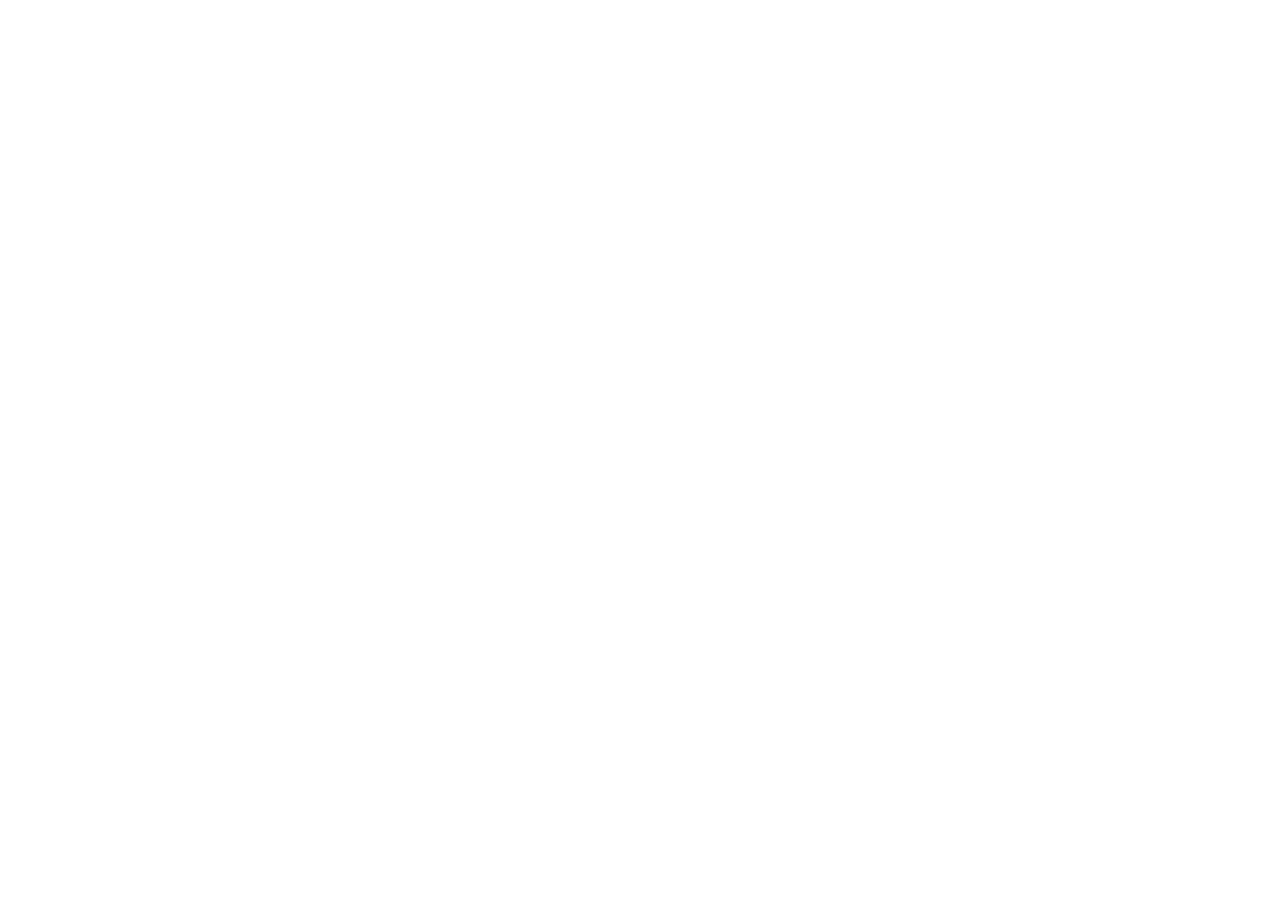
==== index.html @ 30a95841 "website skeleton" ====
<!DOCTYPE html>
<html lang="en">
<head>
    <meta charset="UTF-8">
    <meta name="viewport" content="width=device-width, initial-scale=1.0">
    <title>Code For Justice</title>
    <link href="styles.css" rel="stylesheet">
    <script src="script.js"></script>
</head>
<body>
    
</body>
</html>
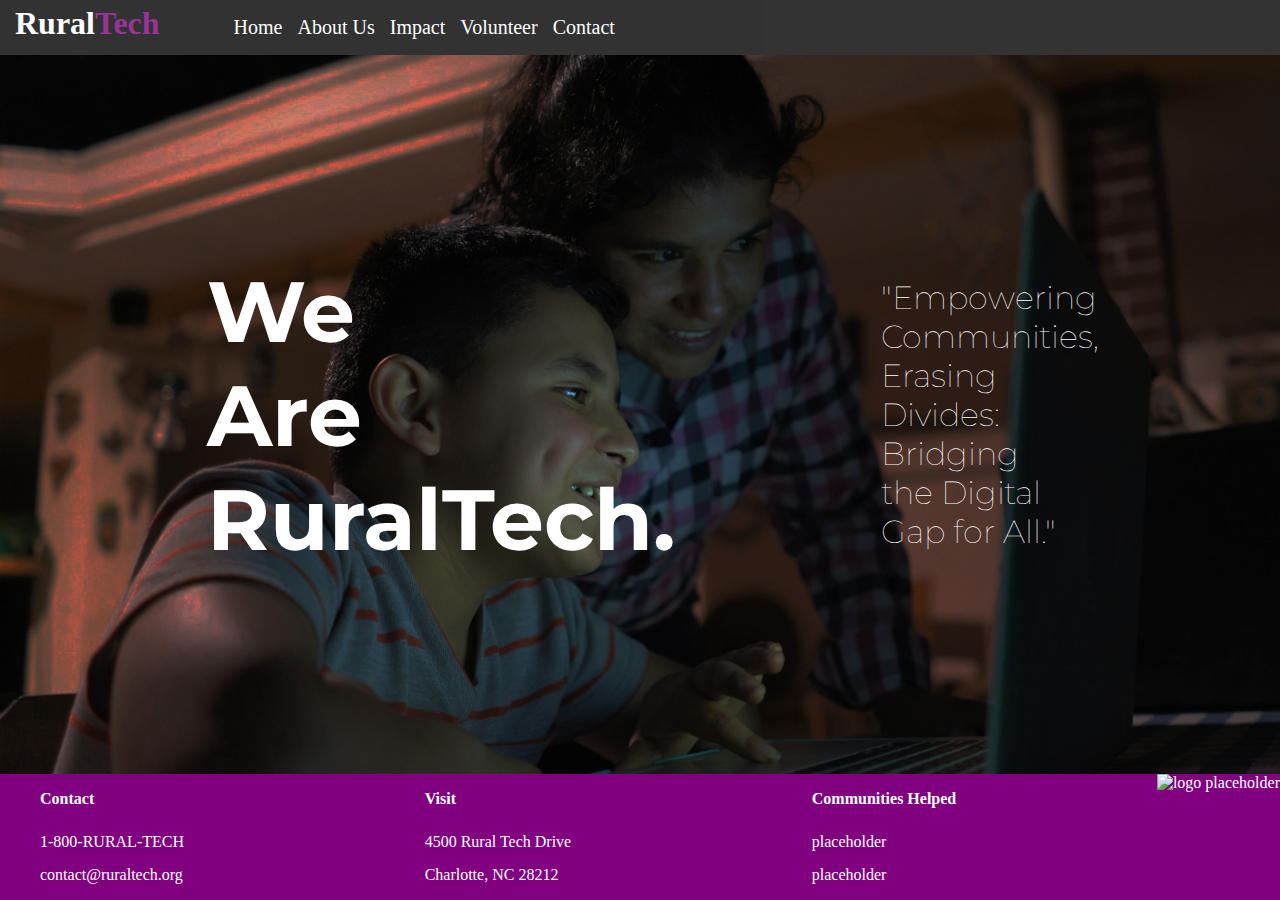
==== commit 8b55eb16: "Merge pull request #2 from clerickbarrion/homepage_tommy" ====
--- a/index.html
+++ b/index.html
@@ -3,11 +3,53 @@
 <head>
     <meta charset="UTF-8">
     <meta name="viewport" content="width=device-width, initial-scale=1.0">
-    <title>Code For Justice</title>
+    <title>RuralTech</title>
+    <link href="index.css" rel="stylesheet">
     <link href="styles.css" rel="stylesheet">
     <script src="script.js"></script>
 </head>
 <body>
-    
+    <header>
+        <h1>Rural<mark>Tech</mark></h1>
+        <nav>
+            <ul>
+                <li><a href="index.html">Home</a></li>
+                <li><a href="about.html">About Us</a></li>
+                <li><a href="impact.html">Impact</a></li>
+                <li><a href="volunteer.html">Volunteer</a></li>
+                <li><a href="contact.html">Contact</a></li>
+            </ul>
+        </nav>
+    </header>
+
+    <main>
+        <div class="content-container">
+            <div class="titleCard">
+                <h1>We</h1>
+                <h1>Are</h1>
+                <h1>RuralTech.</h1>
+            </div>
+            <p>"Empowering Communities, Erasing Divides: Bridging the Digital Gap for All."</p>
+        </div>
+    </main>
+
+    <footer>
+        <ul>
+            <li>Contact</li>
+            <li>1-800-RURAL-TECH</li>
+            <li>contact@ruraltech.org</li>
+        </ul>
+        <ul>
+            <li>Visit</li>
+            <li>4500 Rural Tech Drive</li>
+            <li>Charlotte, NC 28212</li>
+        </ul>
+        <ul>
+            <li>Communities Helped</li>
+            <li>placeholder</li>
+            <li>placeholder</li>
+        </ul>
+        <img src="placeholder" alt="logo placeholder">
+    </footer>
 </body>
 </html>--- a/index.css
+++ b/index.css
@@ -0,0 +1,39 @@
+@import url('https://fonts.googleapis.com/css2?family=Montserrat:wght@100;400;700&display=swap');
+
+main {
+    height: 100%;
+    display: flex;
+    align-items: center;
+    background: url(assets/homepagebg.jpg) no-repeat;
+    background-size: cover;
+    width: 1920px;
+    height: 1080px;
+    background-position: center;
+}
+
+.titleCard {
+    display: flex;
+    flex-direction: column;
+    position: relative;
+}
+
+.titleCard h1 {
+    font-family: 'Montserrat', sans-serif;
+    color: white;
+    font-size: 64pt;
+    font-weight: 700;
+    margin: 0;
+}
+
+.content-container {
+    display: flex;
+    align-items: center;
+    justify-content: space-evenly;
+    width: 100%;
+}
+
+.content-container p {
+    width: 15%;
+    color: white;
+    font: 100 24pt 'Montserrat', 'sans-serif';
+}--- a/styles.css
+++ b/styles.css
@@ -0,0 +1,73 @@
+html {
+    width: 100%;
+    height: 100%;
+}
+
+body {
+    display:flex;
+    height: 100%;
+    flex-direction: column;
+    justify-content: space-between;
+    margin:0;
+}
+
+/*nav*/
+header {
+    background-color: black;
+    opacity: 0.8;
+    justify-content: center;
+    width: 100%;
+}
+
+header > * {
+    display: inline-block;
+    margin: auto 15px;
+}
+
+h1 {
+    color: white
+}
+
+mark {
+    background-color: black;
+    color: purple
+}
+
+ul {
+    display: flex;
+    gap: 15px;
+}
+
+li {
+    list-style-type: none;
+}
+
+li a {
+    text-decoration: none;
+    color: white;
+    font-size: 20px;;
+}
+
+/*main*/
+main {
+    width: 100%;
+}
+/*footer*/
+footer {
+    width:100%;
+    background-color: purple;
+    display:flex;
+    flex-wrap: wrap;
+    justify-content: space-between;
+    color: white;
+}
+
+footer > ul {
+    display: flex;
+    flex-direction: column;
+}
+
+footer ul > li:nth-child(1) {
+    font-weight: bold;
+    margin-bottom: 10px;
+}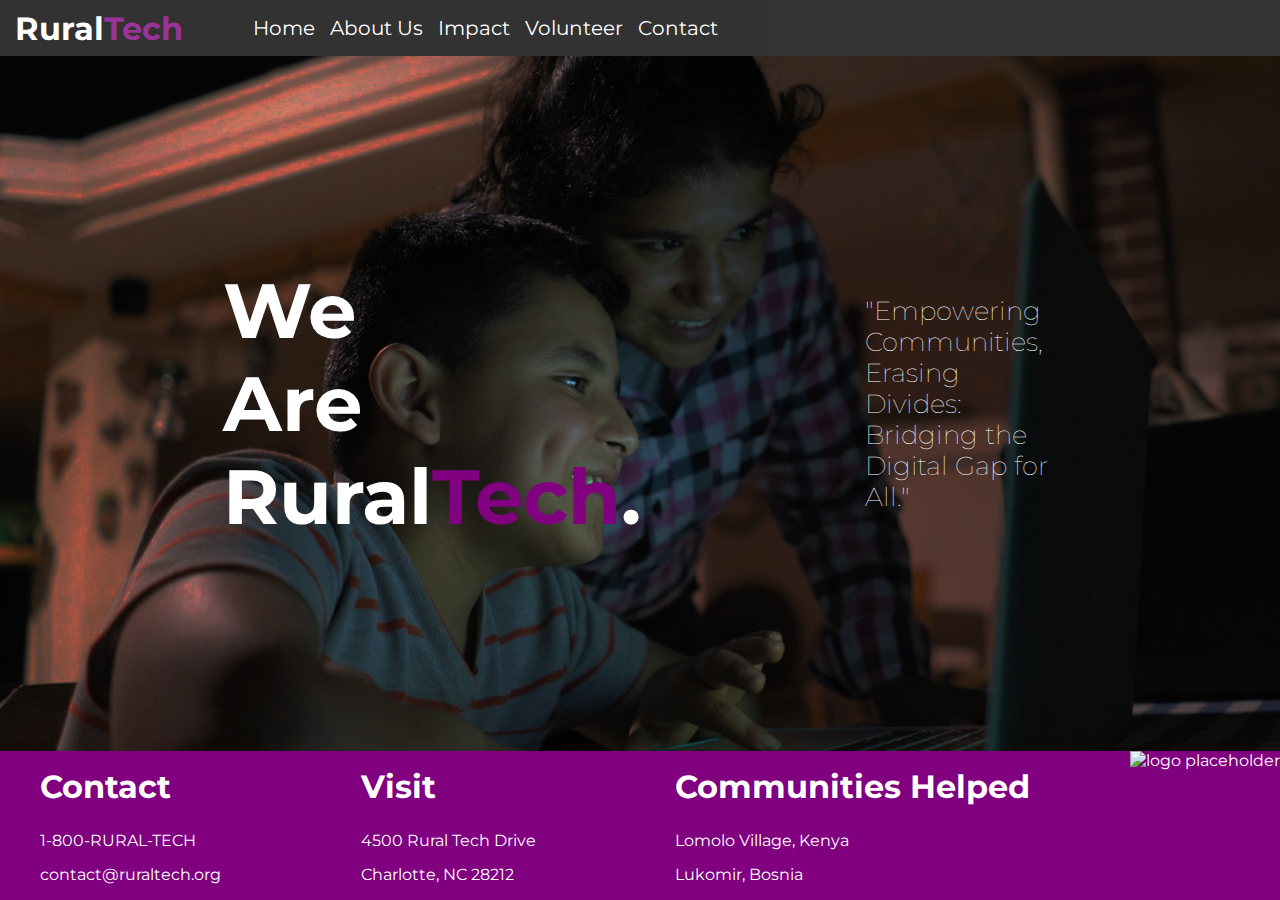
==== commit 567b559a: "made nav and footer responsive" ====
--- a/index.html
+++ b/index.html
@@ -27,7 +27,7 @@
             <div class="titleCard">
                 <h1>We</h1>
                 <h1>Are</h1>
-                <h1>RuralTech.</h1>
+                <h1>Rural<mark>Tech</mark>.</h1>
             </div>
             <p>"Empowering Communities, Erasing Divides: Bridging the Digital Gap for All."</p>
         </div>
@@ -46,8 +46,8 @@
         </ul>
         <ul>
             <li>Communities Helped</li>
-            <li>placeholder</li>
-            <li>placeholder</li>
+            <li>Lomolo Village, Kenya</li>
+            <li>Lukomir, Bosnia</li>
         </ul>
         <img src="placeholder" alt="logo placeholder">
     </footer>
--- a/index.css
+++ b/index.css
@@ -6,9 +6,8 @@
     align-items: center;
     background: url(assets/homepagebg.jpg) no-repeat;
     background-size: cover;
-    width: 1920px;
-    height: 1080px;
     background-position: center;
+    width: 100%;
 }
 
 .titleCard {
@@ -20,7 +19,7 @@
 .titleCard h1 {
     font-family: 'Montserrat', sans-serif;
     color: white;
-    font-size: 64pt;
+    font-size: 6vw;
     font-weight: 700;
     margin: 0;
 }
@@ -35,5 +34,21 @@
 .content-container p {
     width: 15%;
     color: white;
-    font: 100 24pt 'Montserrat', 'sans-serif';
+    font: 100 2vw 'Montserrat', 'sans-serif';
+}
+
+@media screen and (max-width: 767px) {
+    .content-container {
+        flex-direction: column;
+    }
+
+    .content-container p {
+        width: 30%;
+    }    
+}
+
+@media screen and (min-width: 768px) and (max-width: 1023px) {
+    .content-container p {
+        width: 20%;
+    }    
 }--- a/styles.css
+++ b/styles.css
@@ -1,6 +1,9 @@
+@import url('https://fonts.googleapis.com/css2?family=Montserrat&family=Space+Mono&display=swap');
+
 html {
     width: 100%;
     height: 100%;
+    font-family: 'Montserrat', sans-serif;
 }
 
 body {
@@ -15,8 +18,8 @@
 header {
     background-color: black;
     opacity: 0.8;
-    justify-content: center;
     width: 100%;
+    display:flex;
 }
 
 header > * {
@@ -29,12 +32,13 @@
 }
 
 mark {
-    background-color: black;
+    background-color: inherit;
     color: purple
 }
 
 ul {
     display: flex;
+    flex-wrap:wrap;
     gap: 15px;
 }
 
@@ -48,10 +52,7 @@
     font-size: 20px;;
 }
 
-/*main*/
-main {
-    width: 100%;
-}
+
 /*footer*/
 footer {
     width:100%;
@@ -69,5 +70,18 @@
 
 footer ul > li:nth-child(1) {
     font-weight: bold;
+    font-size: 32px;
     margin-bottom: 10px;
+}
+
+@media screen and (max-width: 768px) {
+    header {
+        justify-content: center;
+        flex-direction: column;
+    }
+    header > h1, header > nav, nav > ul {
+        text-align: center;
+        justify-content: center;
+        padding: 0;
+    }
 }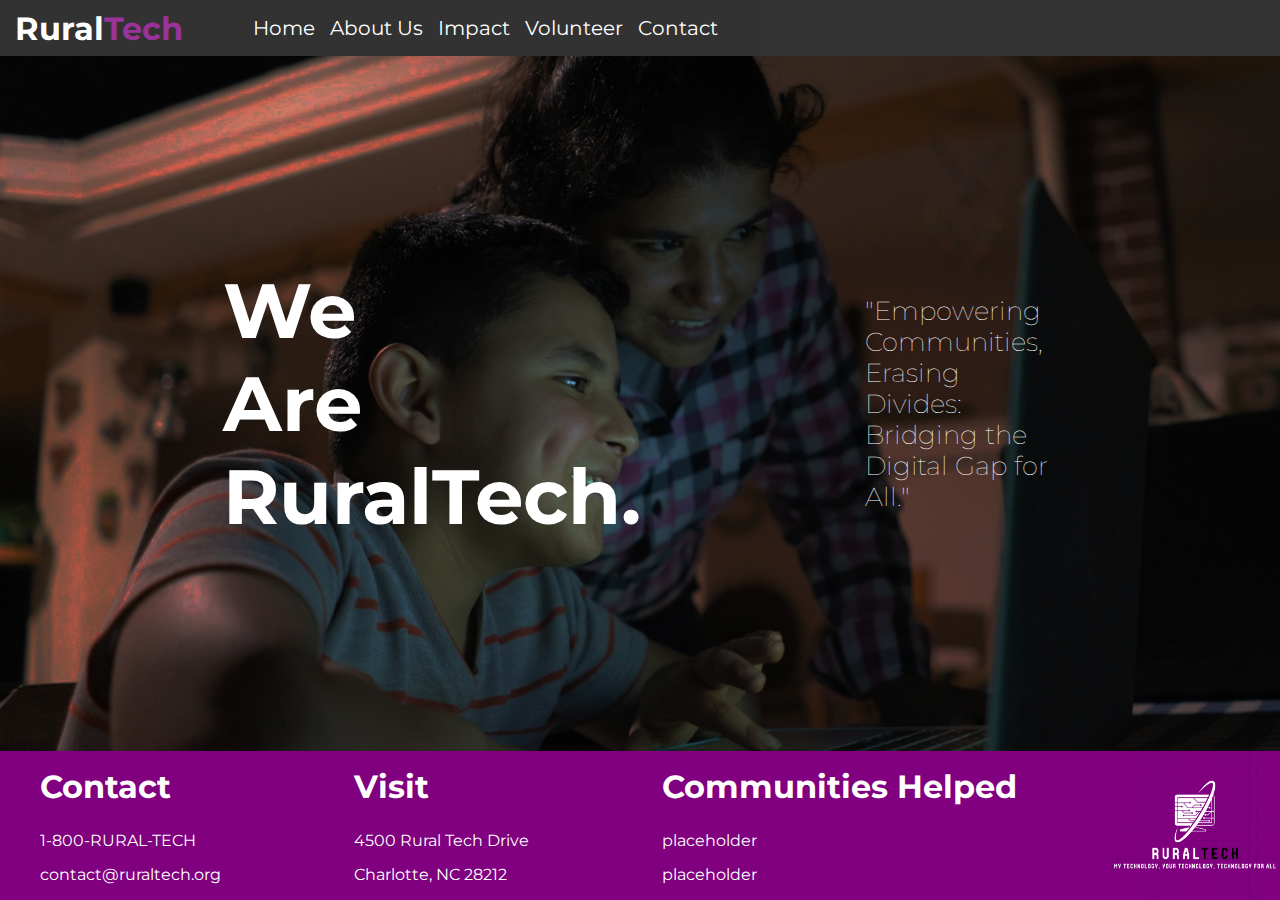
==== commit 4b2fb88c: "logos on each page, resized the image on the volunteer page" ====
--- a/index.html
+++ b/index.html
@@ -27,7 +27,7 @@
             <div class="titleCard">
                 <h1>We</h1>
                 <h1>Are</h1>
-                <h1>Rural<mark>Tech</mark>.</h1>
+                <h1>RuralTech.</h1>
             </div>
             <p>"Empowering Communities, Erasing Divides: Bridging the Digital Gap for All."</p>
         </div>
@@ -46,10 +46,10 @@
         </ul>
         <ul>
             <li>Communities Helped</li>
-            <li>Lomolo Village, Kenya</li>
-            <li>Lukomir, Bosnia</li>
+            <li>placeholder</li>
+            <li>placeholder</li>
         </ul>
-        <img src="placeholder" alt="logo placeholder">
+        <img class="logo" src="images/Logo.png" alt="RuralTech Logo">
     </footer>
 </body>
 </html>--- a/index.css
+++ b/index.css
@@ -37,6 +37,11 @@
     font: 100 2vw 'Montserrat', 'sans-serif';
 }
 
+.logo {
+    width: 170px;
+    border-radius: 20%;
+} 
+
 @media screen and (max-width: 767px) {
     .content-container {
         flex-direction: column;
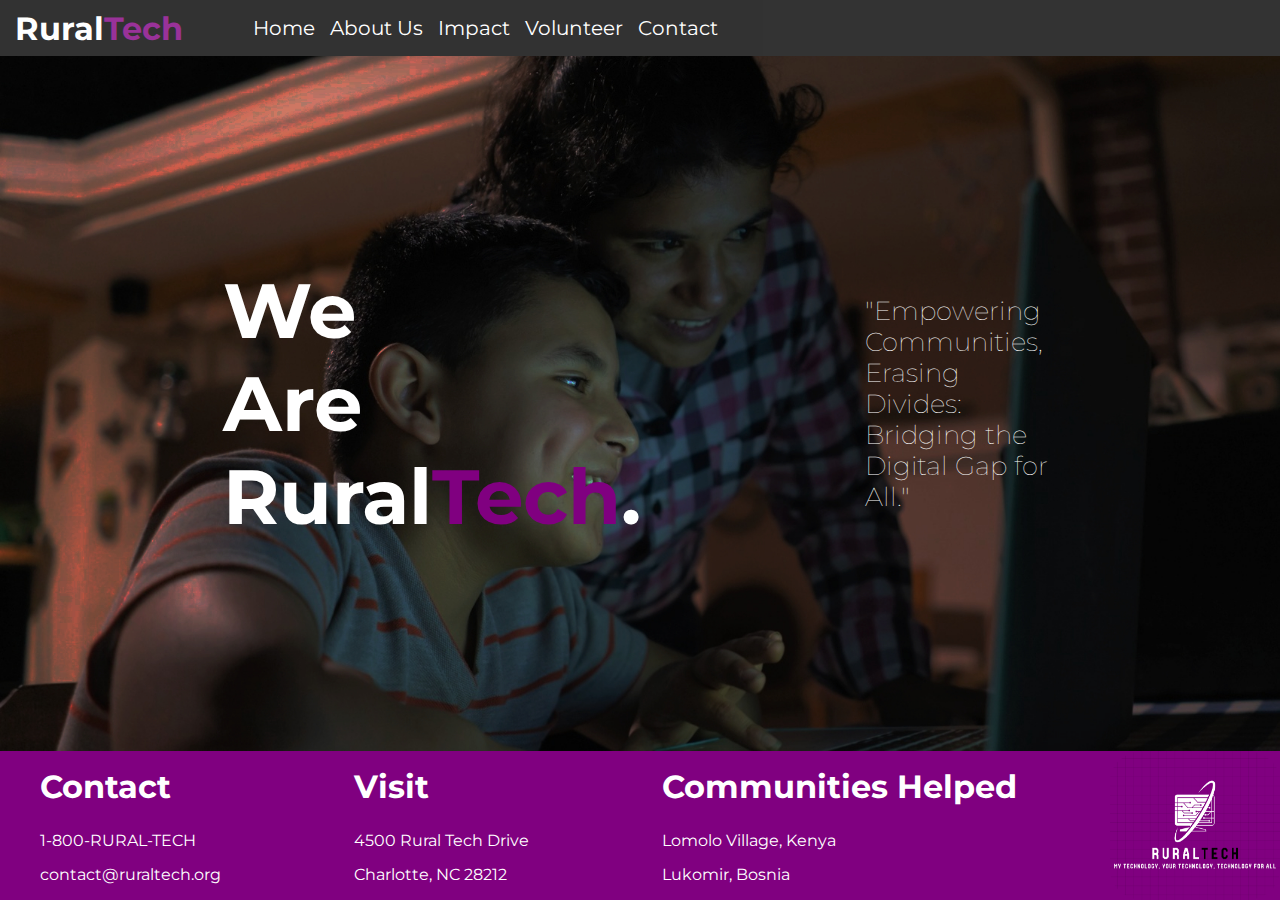
==== commit 743777bd: "Merge pull request #25 from clerickbarrion/volunteer_JoseZ" ====
--- a/index.html
+++ b/index.html
@@ -27,7 +27,7 @@
             <div class="titleCard">
                 <h1>We</h1>
                 <h1>Are</h1>
-                <h1>RuralTech.</h1>
+                <h1>Rural<mark>Tech</mark>.</h1>
             </div>
             <p>"Empowering Communities, Erasing Divides: Bridging the Digital Gap for All."</p>
         </div>
@@ -46,8 +46,8 @@
         </ul>
         <ul>
             <li>Communities Helped</li>
-            <li>placeholder</li>
-            <li>placeholder</li>
+            <li>Lomolo Village, Kenya</li>
+            <li>Lukomir, Bosnia</li>
         </ul>
         <img class="logo" src="images/Logo.png" alt="RuralTech Logo">
     </footer>
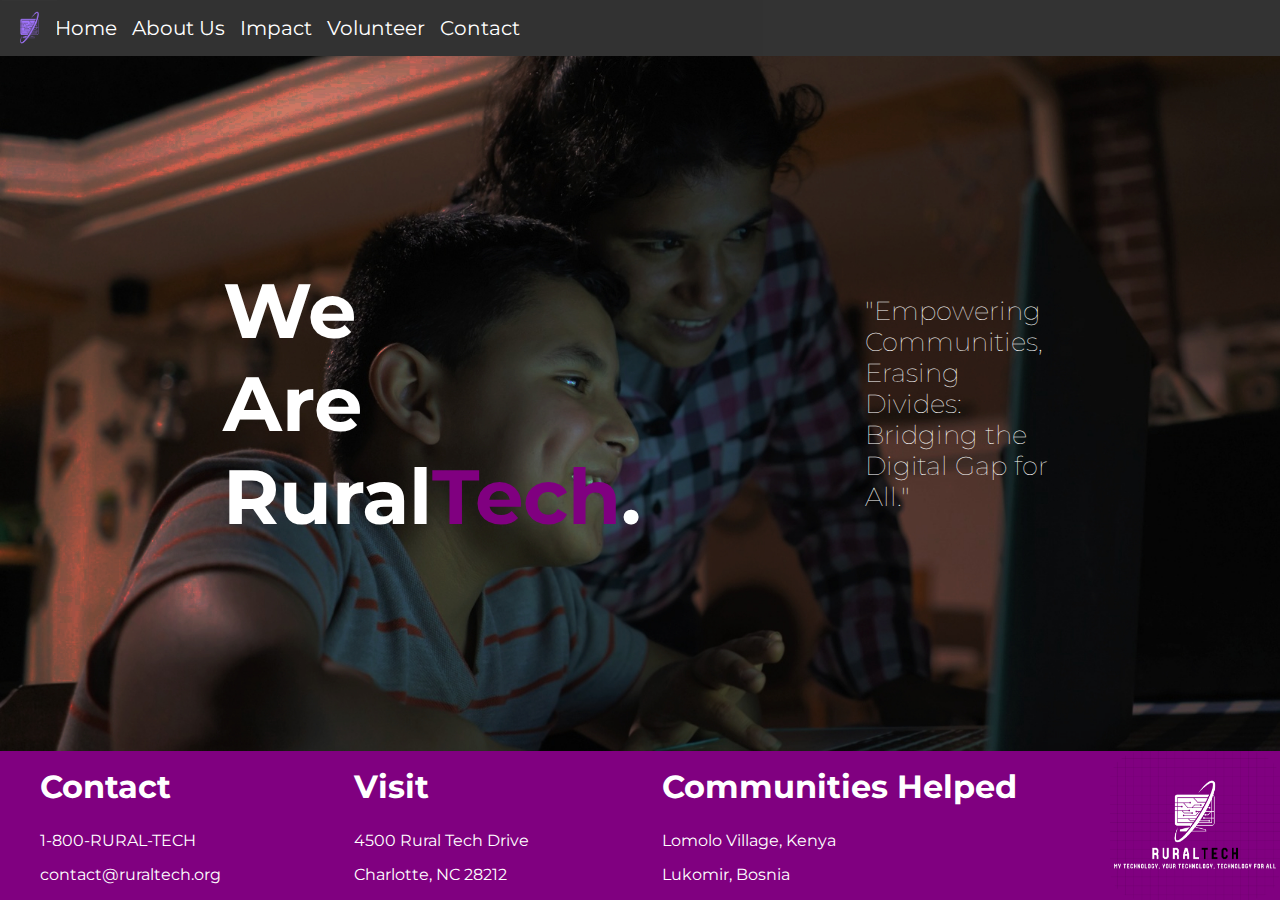
==== commit a5ffce8c: "Merge pull request #29 from clerickbarrion/homepage_tommy" ====
--- a/index.html
+++ b/index.html
@@ -10,7 +10,7 @@
 </head>
 <body>
     <header>
-        <h1>Rural<mark>Tech</mark></h1>
+        <img class="logo-2" src="images/Logo-2.png" alt="RuralTech Logo">
         <nav>
             <ul>
                 <li><a href="index.html">Home</a></li>
--- a/index.css
+++ b/index.css
@@ -1,4 +1,23 @@
 @import url('https://fonts.googleapis.com/css2?family=Montserrat:wght@100;400;700&display=swap');
+
+.logo {
+    width: 170px;
+    border-radius: 20%;
+} 
+
+.logo-2 {
+    width: 55px;
+    height: 55px;
+    position: absolute;
+    bottom: 20.4cm;
+    margin: 0px 0px;
+    top:0%;
+    left:2px;
+}
+
+header {
+    opacity: 1;
+}
 
 main {
     height: 100%;
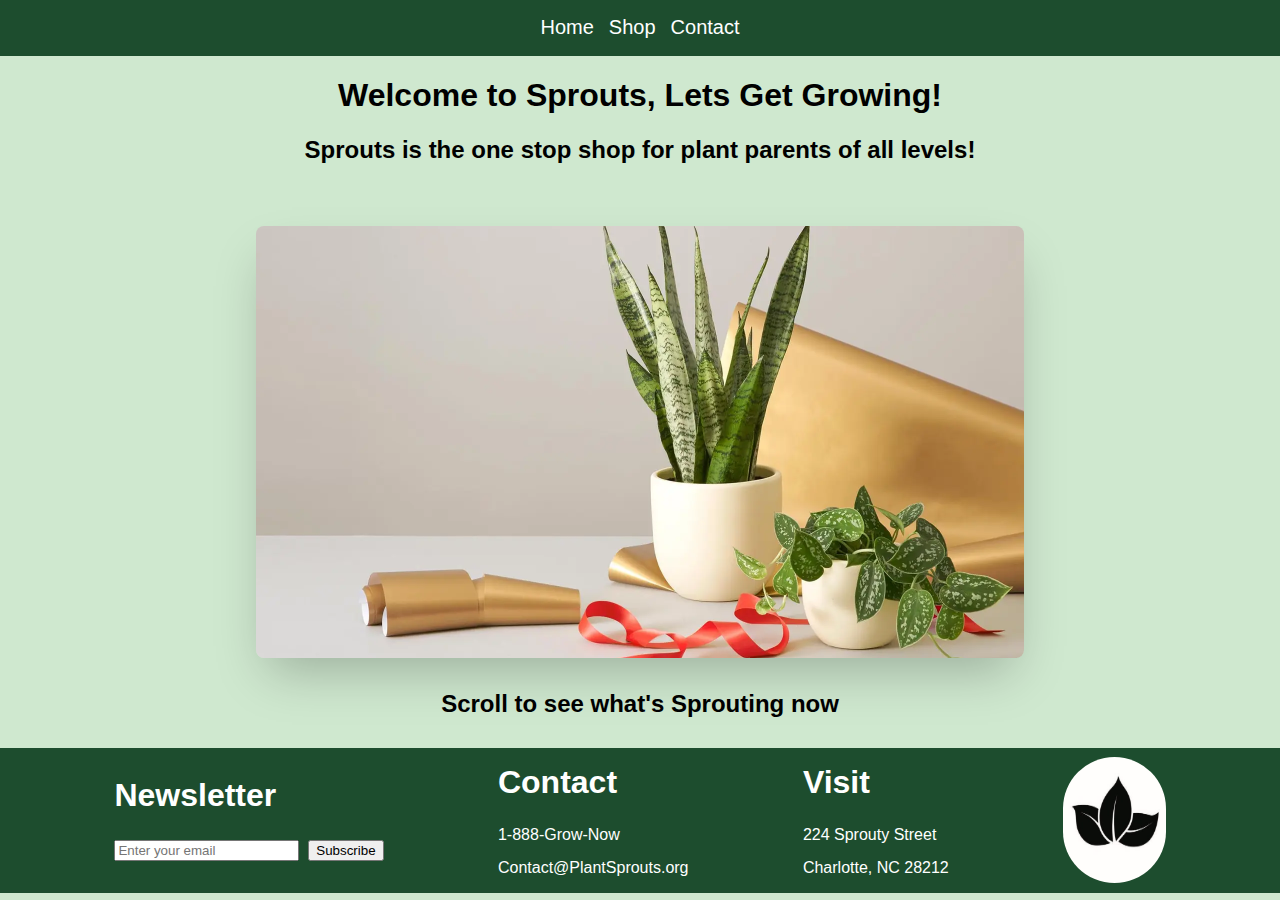
==== commit 85be7e41: "good" ====
--- a/index.html
+++ b/index.html
@@ -3,53 +3,68 @@
 <head>
     <meta charset="UTF-8">
     <meta name="viewport" content="width=device-width, initial-scale=1.0">
-    <title>RuralTech</title>
+    <title>Sprouts</title>
     <link href="index.css" rel="stylesheet">
     <link href="styles.css" rel="stylesheet">
-    <script src="script.js"></script>
 </head>
-<body>
-    <header>
-        <img class="logo-2" src="images/Logo-2.png" alt="RuralTech Logo">
-        <nav>
-            <ul>
-                <li><a href="index.html">Home</a></li>
-                <li><a href="about.html">About Us</a></li>
-                <li><a href="impact.html">Impact</a></li>
-                <li><a href="volunteer.html">Volunteer</a></li>
-                <li><a href="contact.html">Contact</a></li>
-            </ul>
-        </nav>
-    </header>
+<div class="title">
+<img class="logo" src="images/logo.png" alt="Plant leaf logo">
+
+</div>
+<header>
+    
+    <nav>
+        <ul>
+            <li><a href="index.html">Home</a></li>
+            <li><a href="shop.html">Shop</a></li>
+            <li><a href="contact.html">Contact</a></li>
+        </ul>
+    </nav>
+</header>
 
     <main>
-        <div class="content-container">
-            <div class="titleCard">
-                <h1>We</h1>
-                <h1>Are</h1>
-                <h1>Rural<mark>Tech</mark>.</h1>
-            </div>
-            <p>"Empowering Communities, Erasing Divides: Bridging the Digital Gap for All."</p>
+      <div class="intro">
+       <h1>Welcome to Sprouts, Lets Get Growing!</h1>
+       <h2>Sprouts is the one stop shop for plant parents of all levels!</h2>
+      </div>
+       <section class="container">
+        <div class="slider-wrapper">
+        <div class="slider">
+        <img id="slide-1" src="images/plantGift.webp" alt="Planter Candles"/>
+        <img id="slide-2" src="images/plantshop.webp" alt=" Shop our plant shop"/>
+        <img id="slide-3" src="images/plantCare.webp" alt=" Plant Trimming"/>
         </div>
+        </div>
+       </section>
+       <h2>Scroll to see what's Sprouting now</h2>
     </main>
 
     <footer>
+       
+            <div class="info_form ">
+              <h4>
+                Newsletter
+              </h4>
+              <form action="#">
+                <input type="email" placeholder="Enter your email">
+                <button>
+                  Subscribe
+                </button>
+              </form>
+            </div>
+          </div>
         <ul>
             <li>Contact</li>
-            <li>1-800-RURAL-TECH</li>
-            <li>contact@ruraltech.org</li>
+            <li>1-888-Grow-Now</li>
+            <li>Contact@PlantSprouts.org</li>
         </ul>
         <ul>
             <li>Visit</li>
-            <li>4500 Rural Tech Drive</li>
+            <li>224 Sprouty Street</li>
             <li>Charlotte, NC 28212</li>
         </ul>
-        <ul>
-            <li>Communities Helped</li>
-            <li>Lomolo Village, Kenya</li>
-            <li>Lukomir, Bosnia</li>
-        </ul>
-        <img class="logo" src="images/Logo.png" alt="RuralTech Logo">
+      
+        <img id="footerLogo" src="images/footerLogo.jpeg" alt="Plant Leaf Logo">
     </footer>
 </body>
 </html>--- a/index.css
+++ b/index.css
@@ -1,78 +1,60 @@
-@import url('https://fonts.googleapis.com/css2?family=Montserrat:wght@100;400;700&display=swap');
 
-.logo {
-    width: 170px;
-    border-radius: 20%;
-} 
 
-.logo-2 {
-    width: 55px;
-    height: 55px;
-    position: absolute;
-    bottom: 20.4cm;
-    margin: 0px 0px;
-    top:0%;
-    left:2px;
+.intro{
+    display: flex;
+    justify-content: center;
+    text-align: center;
+    flex-direction: column;
+}
+.container{
+    padding: 2rem;
 }
 
-header {
+.slider-wrapper{
+    position: relative;
+    max-width:48rem;
+    margin:0 auto;
+}
+
+.slider{
+    display: flex;
+    aspect-ratio: 16/9;
+    overflow-x: auto;
+    scroll-snap-type: x mandatory;
+    scroll-behavior: smooth;
+    box-shadow: 0 1.5rem 3rem -0.75rem hsla(0, 0%, 0%, 0.25);
+    border-radius: 0.5rem;
+}
+.slider img{
+    flex: 1 0 100%;
+    scroll-snap-align: start;
+    object-fit: cover;
+}
+
+.slider-nav {
+    display: flex;
+    column-gap: 1rem;
+    position: absolute;
+    bottom:1.25rem;
+    left:50%;
+    transform: translateX(-50%);
+    z-index: 1;
+}
+
+.slider-nav a{
+    width: 0.5rem;
+    height: 0.5rem;
+    border-radius: 50%;
+    background-color: black;
+    opacity: 0.75;
+    transition: opacity ease 250ms;
+}
+
+.slider-nav a:hover{
     opacity: 1;
 }
-
-main {
-    height: 100%;
-    display: flex;
-    align-items: center;
-    background: url(assets/homepagebg.jpg) no-repeat;
-    background-size: cover;
-    background-position: center;
-    width: 100%;
-}
-
-.titleCard {
-    display: flex;
-    flex-direction: column;
-    position: relative;
-}
-
-.titleCard h1 {
-    font-family: 'Montserrat', sans-serif;
-    color: white;
-    font-size: 6vw;
-    font-weight: 700;
-    margin: 0;
-}
-
-.content-container {
-    display: flex;
-    align-items: center;
-    justify-content: space-evenly;
-    width: 100%;
-}
-
-.content-container p {
-    width: 15%;
-    color: white;
-    font: 100 2vw 'Montserrat', 'sans-serif';
-}
-
-.logo {
-    width: 170px;
-    border-radius: 20%;
-} 
-
-@media screen and (max-width: 767px) {
-    .content-container {
-        flex-direction: column;
-    }
-
-    .content-container p {
-        width: 30%;
-    }    
-}
-
-@media screen and (min-width: 768px) and (max-width: 1023px) {
-    .content-container p {
-        width: 20%;
-    }    
+h2{
+    text-align: center;
+    margin-top: 0;
+    margin-bottom: 30px;
 }--- a/styles.css
+++ b/styles.css
@@ -1,9 +1,7 @@
-@import url('https://fonts.googleapis.com/css2?family=Montserrat&family=Space+Mono&display=swap');
+
 
 html {
-    width: 100%;
-    height: 100%;
-    font-family: 'Montserrat', sans-serif;
+   font-family:'Trebuchet MS', 'Lucida Sans Unicode', 'Lucida Grande', 'Lucida Sans', Arial, sans-serif;
 }
 
 body {
@@ -12,34 +10,45 @@
     flex-direction: column;
     justify-content: space-between;
     margin:0;
+    background-color: rgb(207, 232, 207);}
+
+/*nav*/
+.title{
+    display: flex;
+    justify-content: center;
+   
+}
+.logo{
+    display: flex;
+   width: 14vw;
+   margin-bottom: -25px;
+   margin-top: -25px;
+   display: flex;
+   justify-content: center;
 }
 
-/*nav*/
+
 header {
-    background-color: black;
-    opacity: 0.8;
+    background-color: rgb(29, 77, 46);
     width: 100%;
     display:flex;
-}
-
-header > * {
-    display: inline-block;
-    margin: auto 15px;
+    justify-content: center;
+    align-items: center;
+    
+   
 }
 
 h1 {
-    color: white
+    color: rgb(0, 0, 0);
+    font-weight: 800;
 }
 
-mark {
-    background-color: inherit;
-    color: purple
-}
 
 ul {
     display: flex;
     flex-wrap:wrap;
     gap: 15px;
+    padding: 0;
 }
 
 li {
@@ -52,17 +61,39 @@
     font-size: 20px;;
 }
 
+nav li:after {
+    content: "";
+    position: relative;
+    width: 0%;
+    height: 1px;
+    display: block;
+    transition: all 0.3s ease;
+  }
+nav li:hover::after {
+    width: 100%;
+    height: 1px;
+    background-color: white;
+  }
 
 /*footer*/
 footer {
     width:100%;
-    background-color: purple;
+    background-color: rgb(29, 77, 46);
     display:flex;
     flex-wrap: wrap;
-    justify-content: space-between;
+    justify-content: space-evenly;
     color: white;
+    align-items: center;
+    position: relative;
+    
 }
-
+h4{
+    margin-top:0px;
+    margin-bottom: 12px;
+}
+.info_form{ 
+    font-size: 32px;
+}
 footer > ul {
     display: flex;
     flex-direction: column;
@@ -74,6 +105,13 @@
     margin-bottom: 10px;
 }
 
+#footerLogo{
+    width: 8vw;
+    min-width:65px ;
+    height: 14vh;
+    border-radius: 250px;
+ }
+ 
 @media screen and (max-width: 768px) {
     header {
         justify-content: center;
@@ -84,4 +122,5 @@
         justify-content: center;
         padding: 0;
     }
+  
 }